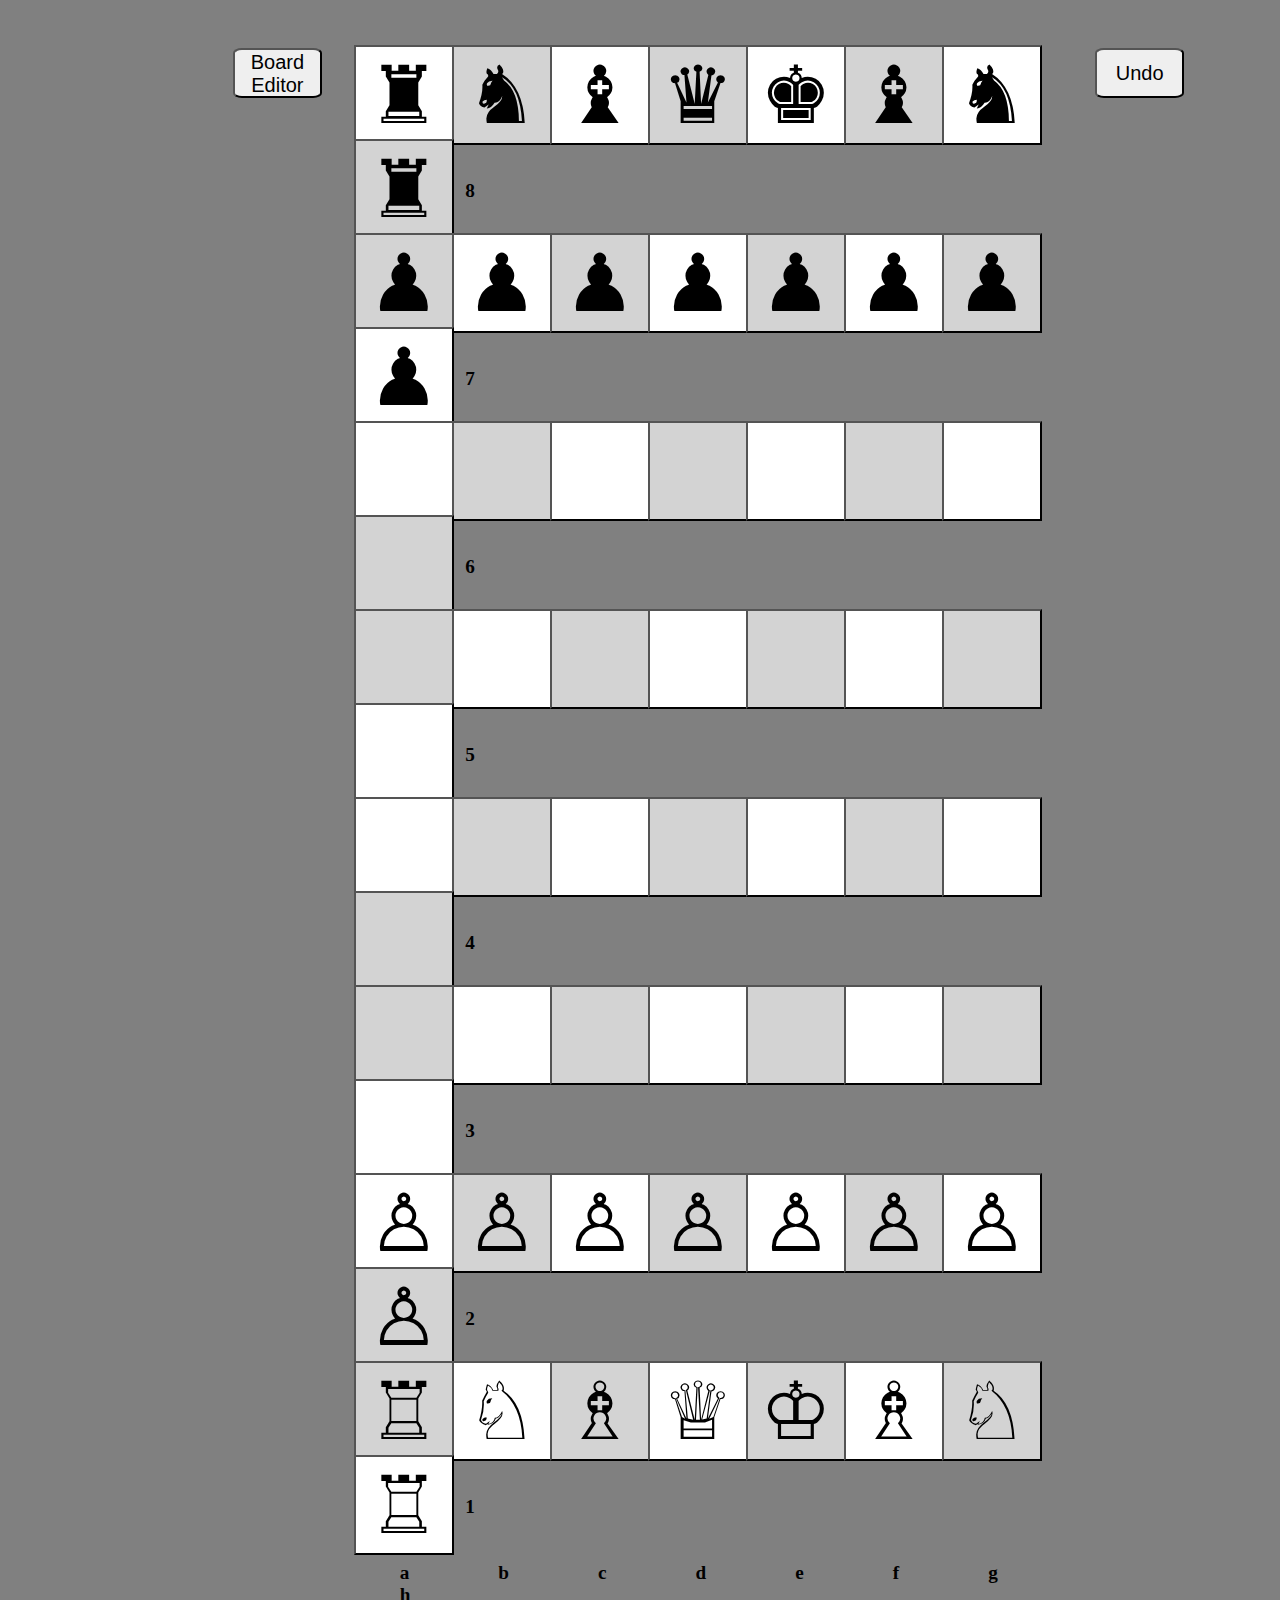
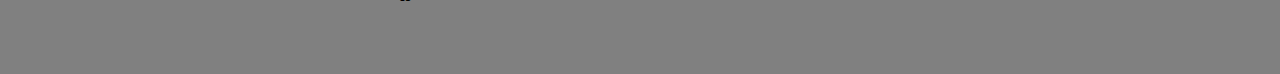
==== index.html @ e8543c14 "Rename chess.html to index.html" ====
<!DOCTYPE html>
<html>
    <head>
        <title>Chess</title>
        <link rel='stylesheet' href='style.css'/>
        <script src='chess.js' async></script>
    </head>
    <body>
        <main>
            <button id = 'board-editor' class = 'non-board-button'>Board Editor</button>
            <section id = 'edit-buttons' class = 'show'>
                <div>
                    <button id = 'wk' class = 'board-button editor'>&#9812</button>
                    <button id = 'bk' class = 'board-button editor'>&#9818</button>
                </div>
                <div>
                    <button id = 'wq' class = 'board-button editor'>&#9813</button>
                    <button id = 'bq' class = 'board-button editor'>&#9819</button>
                </div>
                <div>
                    <button id = 'wr' class = 'board-button editor'>&#9814</button>
                    <button id = 'br' class = 'board-button editor'>&#9820</button>
                </div>
                <div>
                    <button id = 'wb' class = 'board-button editor'>&#9815</button>
                    <button id = 'bb' class = 'board-button editor'>&#9821</button>
                </div>
                <div>
                    <button id = 'wn' class = 'board-button editor'>&#9816</button>
                    <button id = 'bn' class = 'board-button editor'>&#9822</button>
                </div>
                <div>
                    <button id = 'wp' class = 'board-button editor'>&#9817</button>
                    <button id = 'bp' class = 'board-button editor'>&#9823</button>
                </div>
                <div><button id = 'remove' class = 'non-board-button'>Remove</button></div>
            </section>
            <section id = 'promotionSection' class = 'show'>
                <div><button name = 'q' class = 'promotion board-button'></button></div>
                <div><button name = 'n' class = 'promotion board-button'></button></div>
                <div><button name = 'r' class = 'promotion board-button'></button></div>
                <div><button name = 'b' class = 'promotion board-button'></button></div>
            </section>
            <section>
                <div>
                    <button id='a8' class='white board-button'>&#9820</button>
                    <button id='b8' class='black board-button'>&#9822</button>
                    <button id='c8' class='white board-button'>&#9821</button>
                    <button id='d8' class='black board-button'>&#9819</button>
                    <button id='e8' class='white board-button'>&#9818</button>
                    <button id='f8' class='black board-button'>&#9821</button>
                    <button id='g8' class='white board-button'>&#9822</button>
                    <button id='h8' class='black board-button'>&#9820</button>
                    <span class='coordinates num'>8</span>
                </div>
                <div>
                    <button id='a7' class='black board-button'>&#9823</button>
                    <button id='b7' class='white board-button'>&#9823</button>
                    <button id='c7' class='black board-button'>&#9823</button>
                    <button id='d7' class='white board-button'>&#9823</button>
                    <button id='e7' class='black board-button'>&#9823</button>
                    <button id='f7' class='white board-button'>&#9823</button>
                    <button id='g7' class='black board-button'>&#9823</button>
                    <button id='h7' class='white board-button'>&#9823</button>
                    <span class='coordinates num'>7</span>
                </div>
                <div>
                    <button id='a6' class='white board-button'></button>
                    <button id='b6' class='black board-button'></button>
                    <button id='c6' class='white board-button'></button>
                    <button id='d6' class='black board-button'></button>
                    <button id='e6' class='white board-button'></button>
                    <button id='f6' class='black board-button'></button>
                    <button id='g6' class='white board-button'></button>
                    <button id='h6' class='black board-button'></button>
                    <span class='coordinates num'>6</span>
                </div>
                <div>
                    <button id='a5' class='black board-button'></button>
                    <button id='b5' class='white board-button'></button>
                    <button id='c5' class='black board-button'></button>
                    <button id='d5' class='white board-button'></button>
                    <button id='e5' class='black board-button'></button>
                    <button id='f5' class='white board-button'></button>
                    <button id='g5' class='black board-button'></button>
                    <button id='h5' class='white board-button'></button>
                    <span class='coordinates num'>5</span>
                </div>
                <div>
                    <button id='a4' class='white board-button'></button>
                    <button id='b4' class='black board-button'></button>
                    <button id='c4' class='white board-button'></button>
                    <button id='d4' class='black board-button'></button>
                    <button id='e4' class='white board-button'></button>
                    <button id='f4' class='black board-button'></button>
                    <button id='g4' class='white board-button'></button>
                    <button id='h4' class='black board-button'></button>
                    <spa class='coordinates num'n>4</span>
                </div>
                <div>
                    <button id='a3' class='black board-button'></button>
                    <button id='b3' class='white board-button'></button>
                    <button id='c3' class='black board-button'></button>
                    <button id='d3' class='white board-button'></button>
                    <button id='e3' class='black board-button'></button>
                    <button id='f3' class='white board-button'></button>
                    <button id='g3' class='black board-button'></button>
                    <button id='h3' class='white board-button'></button>
                    <span class='coordinates num'>3</span>
                </div>
                <div>
                    <button id='a2' class='white board-button'>&#9817</button>
                    <button id='b2' class='black board-button'>&#9817</button>
                    <button id='c2' class='white board-button'>&#9817</button>
                    <button id='d2' class='black board-button'>&#9817</button>
                    <button id='e2' class='white board-button'>&#9817</button>
                    <button id='f2' class='black board-button'>&#9817</button>
                    <button id='g2' class='white board-button'>&#9817</button>
                    <button id='h2' class='black board-button'>&#9817</button>
                    <span class='coordinates num'>2</span>
                </div>
                <div>
                    <button id='a1' class='black board-button'>&#9814</button>
                    <button id='b1' class='white board-button'>&#9816</button>
                    <button id='c1' class='black board-button'>&#9815</button>
                    <button id='d1' class='white board-button'>&#9813</button>
                    <button id='e1' class='black board-button'>&#9812</button>
                    <button id='f1' class='white board-button'>&#9815</button>
                    <button id='g1' class='black board-button'>&#9816</button>
                    <button id='h1' class='white board-button'>&#9814</button>
                    <span class='coordinates num'>1</span>
                </div>
                <div>
                   <span class='coordinates letters'>a</span>
                   <span class='coordinates letters'>b</span>
                   <span class='coordinates letters'>c</span>
                   <span class='coordinates letters'>d</span>
                   <span class='coordinates letters'>e</span>
                   <span class='coordinates letters'>f</span>
                   <span class='coordinates letters'>g</span>
                   <span class='coordinates letters'>h</span>
                </div>
                <div id = 'text' class = 'show'>Three Fold Repetition! White and Black draw!<div>
            </section>
            <button id = 'undo' class = 'non-board-button'>Undo</button>
            <div id = 'info' class = 'show'>
                <select id = "turn">
                    <option value = "b">White to play</option>
                    <option value = "w">Black to play</option>
                </select>
                <div>
                    <div>Castle Status:</div>
                    <div>
                        <label>White O-O-O</label>
                        <input type = "checkbox" id = 'W O-O-O'>
                    </div>
                    <div>
                        <label>White O-O</label>
                        <input type = "checkbox" id = 'W O-O'>
                    </div>
                    <div>
                        <label>Black O-O-O</label>
                        <input type = "checkbox" id = 'B O-O-O'>
                    </div>
                    <div>
                        <label>Black O-O</label>
                        <input type = "checkbox" id = 'B O-O'>
                    </div>
                </div>
            </div>
        </main>
    </body>
</html>
---- style.css ----
body {
    background-color: grey;
}

main {
    position: relative;
    display: flex;
    justify-content: center;
    overflow: hidden;
    bottom: 10px;
    height: 2000%;
}

section {
    margin-top: 50px;
}

.board-button {
    display: inline-block;
    font-size: 5em;
    width: 100px;
    height: 100px;
    margin: -3px;
    text-align: center;
    vertical-align: top;
}

button:hover {
    background-color: lightcyan;
}

select:hover {
    background-color: lightcyan;
}

.coordinates {
    position: relative;
    font-size: larger;
    font-weight: bold;
}

.letters {
    margin-left: 42.5px;
    margin-right: 42.5px;
    top: 10px;
}

.num {
    top: 37.5px;
    left: 10px;
}

.white {
    background-color: white;
}

.black {
    background-color: lightgrey;
}

.green{
    background-color: lightgreen;
}

.green-border{
    outline: 6px solid lightgreen;
    outline-offset: -8px;
}

.yellow {
    background-color: lightyellow;
}

.promotion {
    position: relative;
    right: 20px;
    top: 185px;
}

.show {
    visibility: hidden;
}

#text {
    position: relative;
    text-align: center;
    top: 10px;
    font-size: 30px;
    line-height: 2;
}

.non-board-button {
    width: 100px;
    height: 50px;
    position: relative;
    top: 50px;
    left: 50px;
    font-size: 20px;
    border-radius: 10%;
}

#board-editor {
    left: 225px;
}

.highlight {
    outline: 6px solid black;
    outline-offset: -8px;
}

.editor {
    position: relative;
    top: 92.5px;
}

#remove {
    top: 125px;
    background-color: lightcoral
}

#turn {
    font-size: 20px;
}

#info {
    position: relative;
    font-size: 22.5px;
    top: 300px;
    right: 50px;
}
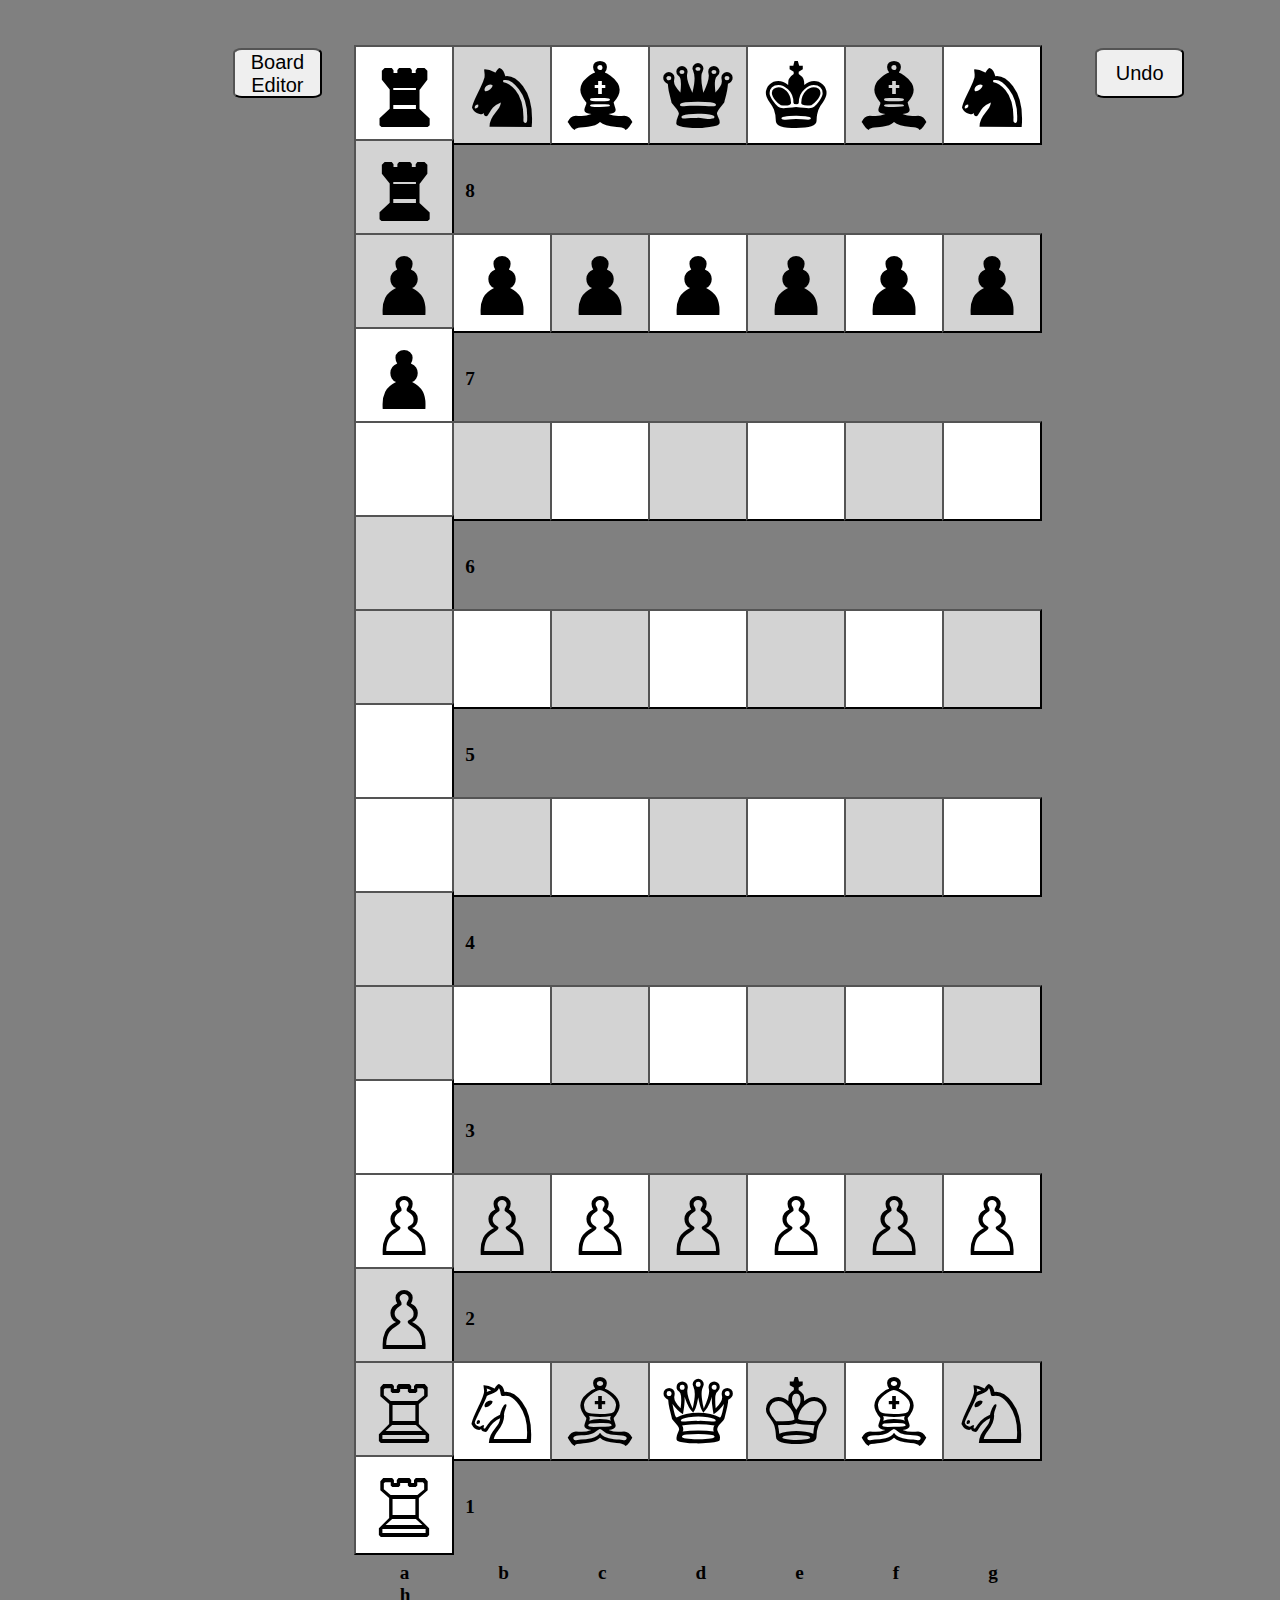
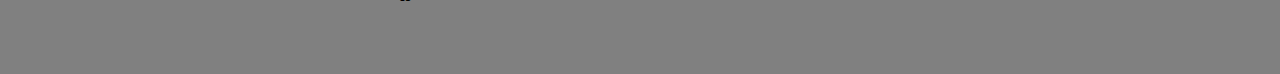
==== commit 9b870128: "font" ====
--- a/index.html
+++ b/index.html
@@ -10,28 +10,28 @@
             <button id = 'board-editor' class = 'non-board-button'>Board Editor</button>
             <section id = 'edit-buttons' class = 'show'>
                 <div>
-                    <button id = 'wk' class = 'board-button editor'>&#9812</button>
-                    <button id = 'bk' class = 'board-button editor'>&#9818</button>
+                    <button id = 'wk' class = 'board-button editor'>k</button>
+                    <button id = 'bk' class = 'board-button editor'>l</button>
                 </div>
                 <div>
-                    <button id = 'wq' class = 'board-button editor'>&#9813</button>
-                    <button id = 'bq' class = 'board-button editor'>&#9819</button>
+                    <button id = 'wq' class = 'board-button editor'>q</button>
+                    <button id = 'bq' class = 'board-button editor'>w</button>
                 </div>
                 <div>
-                    <button id = 'wr' class = 'board-button editor'>&#9814</button>
-                    <button id = 'br' class = 'board-button editor'>&#9820</button>
+                    <button id = 'wr' class = 'board-button editor'>r</button>
+                    <button id = 'br' class = 'board-button editor'>t</button>
                 </div>
                 <div>
-                    <button id = 'wb' class = 'board-button editor'>&#9815</button>
-                    <button id = 'bb' class = 'board-button editor'>&#9821</button>
+                    <button id = 'wb' class = 'board-button editor'>b</button>
+                    <button id = 'bb' class = 'board-button editor'>v</button>
                 </div>
                 <div>
-                    <button id = 'wn' class = 'board-button editor'>&#9816</button>
-                    <button id = 'bn' class = 'board-button editor'>&#9822</button>
+                    <button id = 'wn' class = 'board-button editor'>n</button>
+                    <button id = 'bn' class = 'board-button editor'>m</button>
                 </div>
                 <div>
-                    <button id = 'wp' class = 'board-button editor'>&#9817</button>
-                    <button id = 'bp' class = 'board-button editor'>&#9823</button>
+                    <button id = 'wp' class = 'board-button editor'>p</button>
+                    <button id = 'bp' class = 'board-button editor'>o</button>
                 </div>
                 <div><button id = 'remove' class = 'non-board-button'>Remove</button></div>
             </section>
@@ -43,25 +43,25 @@
             </section>
             <section>
                 <div>
-                    <button id='a8' class='white board-button'>&#9820</button>
-                    <button id='b8' class='black board-button'>&#9822</button>
-                    <button id='c8' class='white board-button'>&#9821</button>
-                    <button id='d8' class='black board-button'>&#9819</button>
-                    <button id='e8' class='white board-button'>&#9818</button>
-                    <button id='f8' class='black board-button'>&#9821</button>
-                    <button id='g8' class='white board-button'>&#9822</button>
-                    <button id='h8' class='black board-button'>&#9820</button>
+                    <button id='a8' class='white board-button'>t</button>
+                    <button id='b8' class='black board-button'>m</button>
+                    <button id='c8' class='white board-button'>v</button>
+                    <button id='d8' class='black board-button'>w</button>
+                    <button id='e8' class='white board-button'>l</button>
+                    <button id='f8' class='black board-button'>v</button>
+                    <button id='g8' class='white board-button'>m</button>
+                    <button id='h8' class='black board-button'>t</button>
                     <span class='coordinates num'>8</span>
                 </div>
                 <div>
-                    <button id='a7' class='black board-button'>&#9823</button>
-                    <button id='b7' class='white board-button'>&#9823</button>
-                    <button id='c7' class='black board-button'>&#9823</button>
-                    <button id='d7' class='white board-button'>&#9823</button>
-                    <button id='e7' class='black board-button'>&#9823</button>
-                    <button id='f7' class='white board-button'>&#9823</button>
-                    <button id='g7' class='black board-button'>&#9823</button>
-                    <button id='h7' class='white board-button'>&#9823</button>
+                    <button id='a7' class='black board-button'>o</button>
+                    <button id='b7' class='white board-button'>o</button>
+                    <button id='c7' class='black board-button'>o</button>
+                    <button id='d7' class='white board-button'>o</button>
+                    <button id='e7' class='black board-button'>o</button>
+                    <button id='f7' class='white board-button'>o</button>
+                    <button id='g7' class='black board-button'>o</button>
+                    <button id='h7' class='white board-button'>o</button>
                     <span class='coordinates num'>7</span>
                 </div>
                 <div>
@@ -109,25 +109,25 @@
                     <span class='coordinates num'>3</span>
                 </div>
                 <div>
-                    <button id='a2' class='white board-button'>&#9817</button>
-                    <button id='b2' class='black board-button'>&#9817</button>
-                    <button id='c2' class='white board-button'>&#9817</button>
-                    <button id='d2' class='black board-button'>&#9817</button>
-                    <button id='e2' class='white board-button'>&#9817</button>
-                    <button id='f2' class='black board-button'>&#9817</button>
-                    <button id='g2' class='white board-button'>&#9817</button>
-                    <button id='h2' class='black board-button'>&#9817</button>
+                    <button id='a2' class='white board-button'>p</button>
+                    <button id='b2' class='black board-button'>p</button>
+                    <button id='c2' class='white board-button'>p</button>
+                    <button id='d2' class='black board-button'>p</button>
+                    <button id='e2' class='white board-button'>p</button>
+                    <button id='f2' class='black board-button'>p</button>
+                    <button id='g2' class='white board-button'>p</button>
+                    <button id='h2' class='black board-button'>p</button>
                     <span class='coordinates num'>2</span>
                 </div>
                 <div>
-                    <button id='a1' class='black board-button'>&#9814</button>
-                    <button id='b1' class='white board-button'>&#9816</button>
-                    <button id='c1' class='black board-button'>&#9815</button>
-                    <button id='d1' class='white board-button'>&#9813</button>
-                    <button id='e1' class='black board-button'>&#9812</button>
-                    <button id='f1' class='white board-button'>&#9815</button>
-                    <button id='g1' class='black board-button'>&#9816</button>
-                    <button id='h1' class='white board-button'>&#9814</button>
+                    <button id='a1' class='black board-button'>r</button>
+                    <button id='b1' class='white board-button'>n</button>
+                    <button id='c1' class='black board-button'>b</button>
+                    <button id='d1' class='white board-button'>q</button>
+                    <button id='e1' class='black board-button'>k</button>
+                    <button id='f1' class='white board-button'>b</button>
+                    <button id='g1' class='black board-button'>n</button>
+                    <button id='h1' class='white board-button'>r</button>
                     <span class='coordinates num'>1</span>
                 </div>
                 <div>
--- a/style.css
+++ b/style.css
@@ -1,3 +1,8 @@
+@font-face {
+    font-family: myFont;
+    src: url(CASEFONT.TTF);
+}
+
 body {
     background-color: grey;
 }
@@ -9,6 +14,10 @@
     overflow: hidden;
     bottom: 10px;
     height: 2000%;
+}
+
+button {
+    color: black;
 }
 
 section {
@@ -23,6 +32,7 @@
     margin: -3px;
     text-align: center;
     vertical-align: top;
+    font-family: myFont;
 }
 
 button:hover {
@@ -127,4 +137,8 @@
     font-size: 22.5px;
     top: 300px;
     right: 50px;
-}+}
+
+.red {
+    background-color: lightcoral;
+}
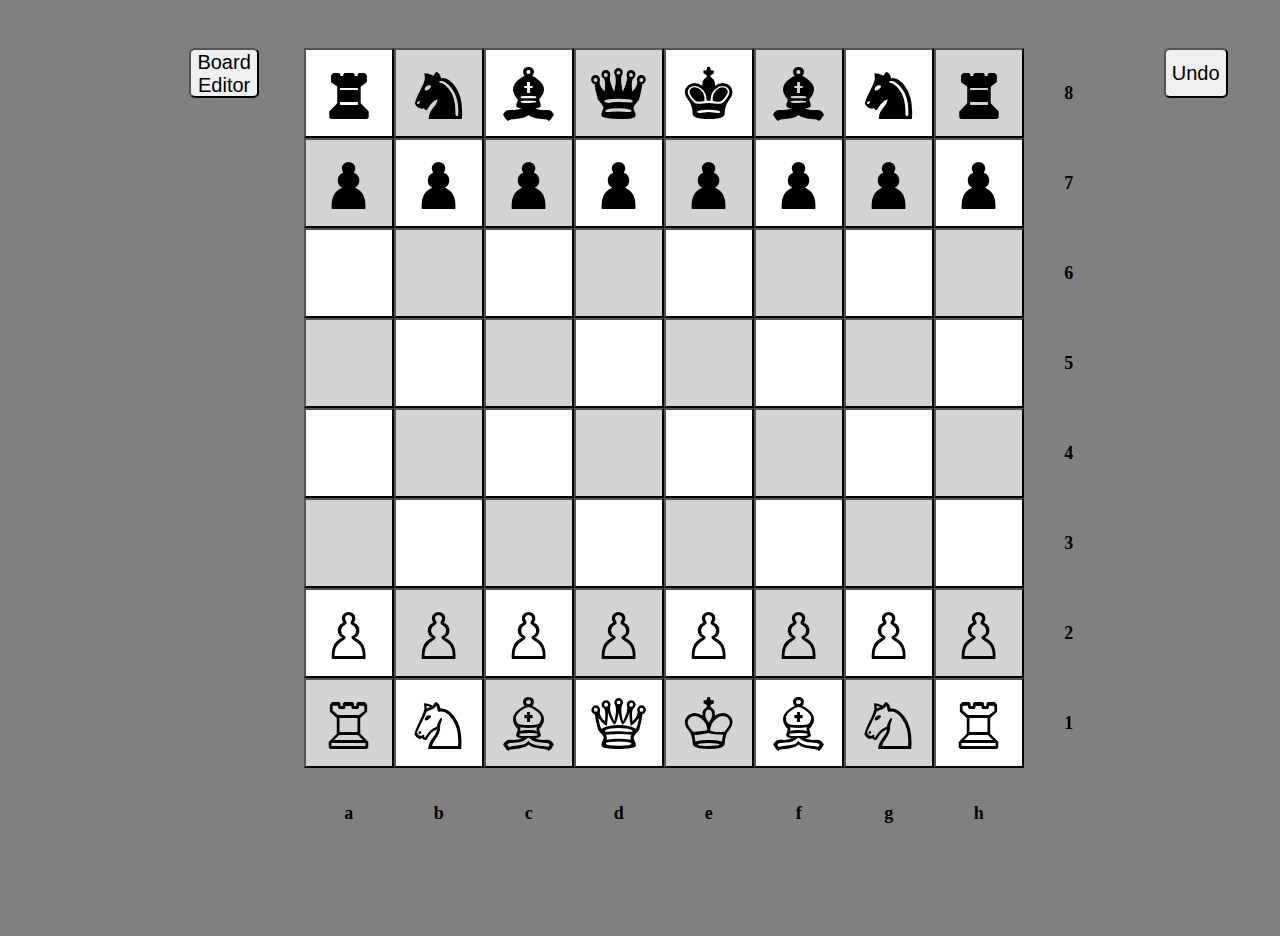
==== commit c6b5f153: "testing for phone" ====
--- a/index.html
+++ b/index.html
@@ -9,27 +9,27 @@
         <main>
             <button id = 'board-editor' class = 'non-board-button'>Board Editor</button>
             <section id = 'edit-buttons' class = 'show'>
-                <div>
+                <div class = 'container edit'>
                     <button id = 'wk' class = 'board-button editor'>k</button>
                     <button id = 'bk' class = 'board-button editor'>l</button>
                 </div>
-                <div>
+                <div class = 'container edit'>
                     <button id = 'wq' class = 'board-button editor'>q</button>
                     <button id = 'bq' class = 'board-button editor'>w</button>
                 </div>
-                <div>
+                <div class = 'container edit'>
                     <button id = 'wr' class = 'board-button editor'>r</button>
                     <button id = 'br' class = 'board-button editor'>t</button>
                 </div>
-                <div>
+                <div class = 'container edit'>
                     <button id = 'wb' class = 'board-button editor'>b</button>
                     <button id = 'bb' class = 'board-button editor'>v</button>
                 </div>
-                <div>
+                <div class = 'container edit'>
                     <button id = 'wn' class = 'board-button editor'>n</button>
                     <button id = 'bn' class = 'board-button editor'>m</button>
                 </div>
-                <div>
+                <div class = 'container edit'>
                     <button id = 'wp' class = 'board-button editor'>p</button>
                     <button id = 'bp' class = 'board-button editor'>o</button>
                 </div>
@@ -42,7 +42,7 @@
                 <div><button name = 'b' class = 'promotion board-button'></button></div>
             </section>
             <section>
-                <div>
+                <div class = 'container board'>
                     <button id='a8' class='white board-button'>t</button>
                     <button id='b8' class='black board-button'>m</button>
                     <button id='c8' class='white board-button'>v</button>
@@ -51,9 +51,9 @@
                     <button id='f8' class='black board-button'>v</button>
                     <button id='g8' class='white board-button'>m</button>
                     <button id='h8' class='black board-button'>t</button>
-                    <span class='coordinates num'>8</span>
+                    <span class='coordinates'>8</span>
                 </div>
-                <div>
+                <div class = 'container board'>
                     <button id='a7' class='black board-button'>o</button>
                     <button id='b7' class='white board-button'>o</button>
                     <button id='c7' class='black board-button'>o</button>
@@ -62,9 +62,9 @@
                     <button id='f7' class='white board-button'>o</button>
                     <button id='g7' class='black board-button'>o</button>
                     <button id='h7' class='white board-button'>o</button>
-                    <span class='coordinates num'>7</span>
+                    <span class='coordinates'>7</span>
                 </div>
-                <div>
+                <div class = 'container board'>
                     <button id='a6' class='white board-button'></button>
                     <button id='b6' class='black board-button'></button>
                     <button id='c6' class='white board-button'></button>
@@ -73,9 +73,9 @@
                     <button id='f6' class='black board-button'></button>
                     <button id='g6' class='white board-button'></button>
                     <button id='h6' class='black board-button'></button>
-                    <span class='coordinates num'>6</span>
+                    <span class='coordinates'>6</span>
                 </div>
-                <div>
+                <div class = 'container board'>
                     <button id='a5' class='black board-button'></button>
                     <button id='b5' class='white board-button'></button>
                     <button id='c5' class='black board-button'></button>
@@ -84,9 +84,9 @@
                     <button id='f5' class='white board-button'></button>
                     <button id='g5' class='black board-button'></button>
                     <button id='h5' class='white board-button'></button>
-                    <span class='coordinates num'>5</span>
+                    <span class='coordinates'>5</span>
                 </div>
-                <div>
+                <div class = 'container board'>
                     <button id='a4' class='white board-button'></button>
                     <button id='b4' class='black board-button'></button>
                     <button id='c4' class='white board-button'></button>
@@ -95,9 +95,9 @@
                     <button id='f4' class='black board-button'></button>
                     <button id='g4' class='white board-button'></button>
                     <button id='h4' class='black board-button'></button>
-                    <spa class='coordinates num'n>4</span>
+                    <span class='coordinates'>4</span>
                 </div>
-                <div>
+                <div class = 'container board'>
                     <button id='a3' class='black board-button'></button>
                     <button id='b3' class='white board-button'></button>
                     <button id='c3' class='black board-button'></button>
@@ -106,9 +106,9 @@
                     <button id='f3' class='white board-button'></button>
                     <button id='g3' class='black board-button'></button>
                     <button id='h3' class='white board-button'></button>
-                    <span class='coordinates num'>3</span>
+                    <span class='coordinates'>3</span>
                 </div>
-                <div>
+                <div class = 'container board'>
                     <button id='a2' class='white board-button'>p</button>
                     <button id='b2' class='black board-button'>p</button>
                     <button id='c2' class='white board-button'>p</button>
@@ -117,9 +117,9 @@
                     <button id='f2' class='black board-button'>p</button>
                     <button id='g2' class='white board-button'>p</button>
                     <button id='h2' class='black board-button'>p</button>
-                    <span class='coordinates num'>2</span>
+                    <span class='coordinates'>2</span>
                 </div>
-                <div>
+                <div class = 'container board'>
                     <button id='a1' class='black board-button'>r</button>
                     <button id='b1' class='white board-button'>n</button>
                     <button id='c1' class='black board-button'>b</button>
@@ -128,19 +128,20 @@
                     <button id='f1' class='white board-button'>b</button>
                     <button id='g1' class='black board-button'>n</button>
                     <button id='h1' class='white board-button'>r</button>
-                    <span class='coordinates num'>1</span>
+                    <span class='coordinates'>1</span>
                 </div>
-                <div>
-                   <span class='coordinates letters'>a</span>
-                   <span class='coordinates letters'>b</span>
-                   <span class='coordinates letters'>c</span>
-                   <span class='coordinates letters'>d</span>
-                   <span class='coordinates letters'>e</span>
-                   <span class='coordinates letters'>f</span>
-                   <span class='coordinates letters'>g</span>
-                   <span class='coordinates letters'>h</span>
+                <div class = 'container letters'>
+                   <span class='coordinates'>a</span>
+                   <span class='coordinates'>b</span>
+                   <span class='coordinates'>c</span>
+                   <span class='coordinates'>d</span>
+                   <span class='coordinates'>e</span>
+                   <span class='coordinates'>f</span>
+                   <span class='coordinates'>g</span>
+                   <span class='coordinates'>h</span>
                 </div>
                 <div id = 'text' class = 'show'>Three Fold Repetition! White and Black draw!<div>
+                </div>
             </section>
             <button id = 'undo' class = 'non-board-button'>Undo</button>
             <div id = 'info' class = 'show'>
--- a/style.css
+++ b/style.css
@@ -22,16 +22,40 @@
 
 section {
     margin-top: 50px;
+    justify-content: center;
+}
+
+.container {
+    display: table;
+    justify-content: center;
+    white-space: nowrap;
+  }
+
+.board {
+    width: 90vmin;
+}
+
+.letters {
+    width: 80vmin;
+}
+
+.edit {
+    width: 20vmin;
+}
+
+.container-letters {
+    display: table;
+    justify-content: center;
+    white-space: nowrap;
 }
 
 .board-button {
-    display: inline-block;
-    font-size: 5em;
-    width: 100px;
-    height: 100px;
-    margin: -3px;
+    display: table-cell;
+    font-size: 7vmin;
+    width: 10vmin;
+    height: 10vmin;
     text-align: center;
-    vertical-align: top;
+    vertical-align: middle;
     font-family: myFont;
 }
 
@@ -44,20 +68,14 @@
 }
 
 .coordinates {
-    position: relative;
-    font-size: larger;
+    display: table-cell;
+    font-size: 2vmin;
+    width: 10vmin;
+    height: 10vmin;
+    margin: -3px;
+    text-align: center;
+    vertical-align: middle;
     font-weight: bold;
-}
-
-.letters {
-    margin-left: 42.5px;
-    margin-right: 42.5px;
-    top: 10px;
-}
-
-.num {
-    top: 37.5px;
-    left: 10px;
 }
 
 .white {
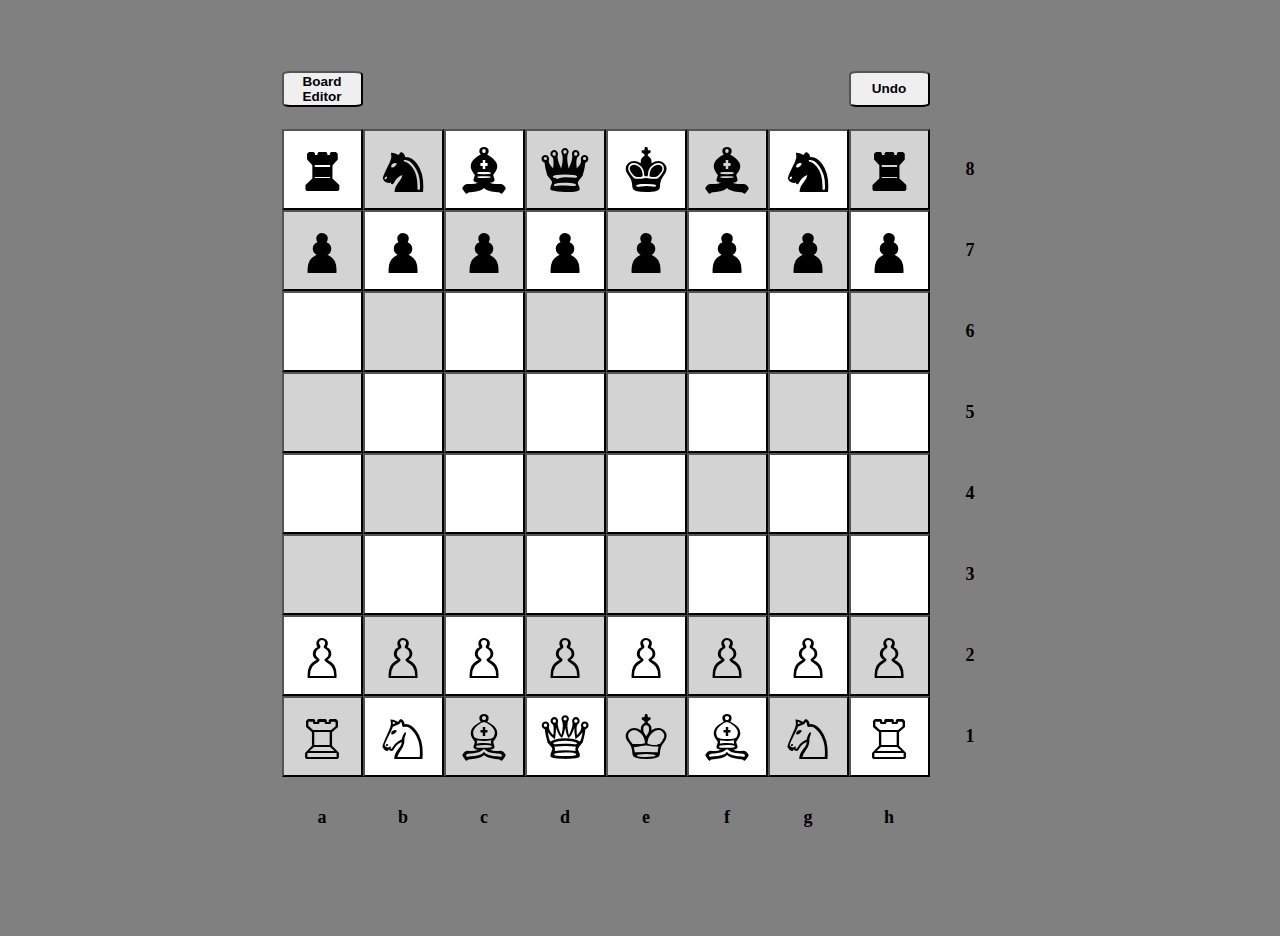
==== commit 4826b2c0: "testing for phone" ====
--- a/index.html
+++ b/index.html
@@ -7,143 +7,146 @@
     </head>
     <body>
         <main>
-            <button id = 'board-editor' class = 'non-board-button'>Board Editor</button>
             <section id = 'edit-buttons' class = 'show'>
                 <div class = 'container edit'>
-                    <button id = 'wk' class = 'board-button editor'>k</button>
-                    <button id = 'bk' class = 'board-button editor'>l</button>
+                    <button id = 'wk' class = 'board-button cell editor'>k</button>
+                    <button id = 'bk' class = 'board-button cell editor'>l</button>
                 </div>
                 <div class = 'container edit'>
-                    <button id = 'wq' class = 'board-button editor'>q</button>
-                    <button id = 'bq' class = 'board-button editor'>w</button>
+                    <button id = 'wq' class = 'board-button cell editor'>q</button>
+                    <button id = 'bq' class = 'board-button cell editor'>w</button>
                 </div>
                 <div class = 'container edit'>
-                    <button id = 'wr' class = 'board-button editor'>r</button>
-                    <button id = 'br' class = 'board-button editor'>t</button>
+                    <button id = 'wr' class = 'board-button cell editor'>r</button>
+                    <button id = 'br' class = 'board-button cell editor'>t</button>
                 </div>
                 <div class = 'container edit'>
-                    <button id = 'wb' class = 'board-button editor'>b</button>
-                    <button id = 'bb' class = 'board-button editor'>v</button>
+                    <button id = 'wb' class = 'board-button cell editor'>b</button>
+                    <button id = 'bb' class = 'board-button cell editor'>v</button>
                 </div>
                 <div class = 'container edit'>
-                    <button id = 'wn' class = 'board-button editor'>n</button>
-                    <button id = 'bn' class = 'board-button editor'>m</button>
+                    <button id = 'wn' class = 'board-button cell editor'>n</button>
+                    <button id = 'bn' class = 'board-button cell editor'>m</button>
                 </div>
                 <div class = 'container edit'>
-                    <button id = 'wp' class = 'board-button editor'>p</button>
-                    <button id = 'bp' class = 'board-button editor'>o</button>
+                    <button id = 'wp' class = 'board-button cell editor'>p</button>
+                    <button id = 'bp' class = 'board-button cell editor'>o</button>
                 </div>
-                <div><button id = 'remove' class = 'non-board-button'>Remove</button></div>
+                <div><button id = 'remove' class = 'non-board-button cell'>Remove</button></div>
             </section>
-            <section id = 'promotionSection' class = 'show'>
-                <div><button name = 'q' class = 'promotion board-button'></button></div>
-                <div><button name = 'n' class = 'promotion board-button'></button></div>
-                <div><button name = 'r' class = 'promotion board-button'></button></div>
-                <div><button name = 'b' class = 'promotion board-button'></button></div>
-            </section>
+            
             <section>
-                <div class = 'container board'>
-                    <button id='a8' class='white board-button'>t</button>
-                    <button id='b8' class='black board-button'>m</button>
-                    <button id='c8' class='white board-button'>v</button>
-                    <button id='d8' class='black board-button'>w</button>
-                    <button id='e8' class='white board-button'>l</button>
-                    <button id='f8' class='black board-button'>v</button>
-                    <button id='g8' class='white board-button'>m</button>
-                    <button id='h8' class='black board-button'>t</button>
-                    <span class='coordinates'>8</span>
+                <div class = 'container letters'>
+                    <button id = 'board-editor' class = 'non-board-button cell'>Board<br>Editor</button>
+                    <span class='cell'></span>
+                    <button name = 'q' class = 'promotion promotionSection show board-button cell'></button>
+                    <button name = 'n' class = 'promotion promotionSection show board-button cell'></button>
+                    <button name = 'r' class = 'promotion promotionSection show board-button cell'></button>
+                    <button name = 'b' class = 'promotion promotionSection show board-button cell'></button>
+                    <span class='cell'></span>
+                    <button id = 'undo' class = 'non-board-button cell'>Undo</button>
                 </div>
                 <div class = 'container board'>
-                    <button id='a7' class='black board-button'>o</button>
-                    <button id='b7' class='white board-button'>o</button>
-                    <button id='c7' class='black board-button'>o</button>
-                    <button id='d7' class='white board-button'>o</button>
-                    <button id='e7' class='black board-button'>o</button>
-                    <button id='f7' class='white board-button'>o</button>
-                    <button id='g7' class='black board-button'>o</button>
-                    <button id='h7' class='white board-button'>o</button>
-                    <span class='coordinates'>7</span>
+                    <button id='a8' class='white board-button cell'>t</button>
+                    <button id='b8' class='black board-button cell'>m</button>
+                    <button id='c8' class='white board-button cell'>v</button>
+                    <button id='d8' class='black board-button cell'>w</button>
+                    <button id='e8' class='white board-button cell'>l</button>
+                    <button id='f8' class='black board-button cell'>v</button>
+                    <button id='g8' class='white board-button cell'>m</button>
+                    <button id='h8' class='black board-button cell'>t</button>
+                    <span class='cell coordinates'>8</span>
                 </div>
                 <div class = 'container board'>
-                    <button id='a6' class='white board-button'></button>
-                    <button id='b6' class='black board-button'></button>
-                    <button id='c6' class='white board-button'></button>
-                    <button id='d6' class='black board-button'></button>
-                    <button id='e6' class='white board-button'></button>
-                    <button id='f6' class='black board-button'></button>
-                    <button id='g6' class='white board-button'></button>
-                    <button id='h6' class='black board-button'></button>
-                    <span class='coordinates'>6</span>
+                    <button id='a7' class='black board-button cell'>o</button>
+                    <button id='b7' class='white board-button cell'>o</button>
+                    <button id='c7' class='black board-button cell'>o</button>
+                    <button id='d7' class='white board-button cell'>o</button>
+                    <button id='e7' class='black board-button cell'>o</button>
+                    <button id='f7' class='white board-button cell'>o</button>
+                    <button id='g7' class='black board-button cell'>o</button>
+                    <button id='h7' class='white board-button cell'>o</button>
+                    <span class='cell coordinates'>7</span>
                 </div>
                 <div class = 'container board'>
-                    <button id='a5' class='black board-button'></button>
-                    <button id='b5' class='white board-button'></button>
-                    <button id='c5' class='black board-button'></button>
-                    <button id='d5' class='white board-button'></button>
-                    <button id='e5' class='black board-button'></button>
-                    <button id='f5' class='white board-button'></button>
-                    <button id='g5' class='black board-button'></button>
-                    <button id='h5' class='white board-button'></button>
-                    <span class='coordinates'>5</span>
+                    <button id='a6' class='white board-button cell'></button>
+                    <button id='b6' class='black board-button cell'></button>
+                    <button id='c6' class='white board-button cell'></button>
+                    <button id='d6' class='black board-button cell'></button>
+                    <button id='e6' class='white board-button cell'></button>
+                    <button id='f6' class='black board-button cell'></button>
+                    <button id='g6' class='white board-button cell'></button>
+                    <button id='h6' class='black board-button cell'></button>
+                    <span class='cell coordinates'>6</span>
                 </div>
                 <div class = 'container board'>
-                    <button id='a4' class='white board-button'></button>
-                    <button id='b4' class='black board-button'></button>
-                    <button id='c4' class='white board-button'></button>
-                    <button id='d4' class='black board-button'></button>
-                    <button id='e4' class='white board-button'></button>
-                    <button id='f4' class='black board-button'></button>
-                    <button id='g4' class='white board-button'></button>
-                    <button id='h4' class='black board-button'></button>
-                    <span class='coordinates'>4</span>
+                    <button id='a5' class='black board-button cell'></button>
+                    <button id='b5' class='white board-button cell'></button>
+                    <button id='c5' class='black board-button cell'></button>
+                    <button id='d5' class='white board-button cell'></button>
+                    <button id='e5' class='black board-button cell'></button>
+                    <button id='f5' class='white board-button cell'></button>
+                    <button id='g5' class='black board-button cell'></button>
+                    <button id='h5' class='white board-button cell'></button>
+                    <span class='cell coordinates'>5</span>
                 </div>
                 <div class = 'container board'>
-                    <button id='a3' class='black board-button'></button>
-                    <button id='b3' class='white board-button'></button>
-                    <button id='c3' class='black board-button'></button>
-                    <button id='d3' class='white board-button'></button>
-                    <button id='e3' class='black board-button'></button>
-                    <button id='f3' class='white board-button'></button>
-                    <button id='g3' class='black board-button'></button>
-                    <button id='h3' class='white board-button'></button>
-                    <span class='coordinates'>3</span>
+                    <button id='a4' class='white board-button cell'></button>
+                    <button id='b4' class='black board-button cell'></button>
+                    <button id='c4' class='white board-button cell'></button>
+                    <button id='d4' class='black board-button cell'></button>
+                    <button id='e4' class='white board-button cell'></button>
+                    <button id='f4' class='black board-button cell'></button>
+                    <button id='g4' class='white board-button cell'></button>
+                    <button id='h4' class='black board-button cell'></button>
+                    <span class='cell coordinates'>4</span>
                 </div>
                 <div class = 'container board'>
-                    <button id='a2' class='white board-button'>p</button>
-                    <button id='b2' class='black board-button'>p</button>
-                    <button id='c2' class='white board-button'>p</button>
-                    <button id='d2' class='black board-button'>p</button>
-                    <button id='e2' class='white board-button'>p</button>
-                    <button id='f2' class='black board-button'>p</button>
-                    <button id='g2' class='white board-button'>p</button>
-                    <button id='h2' class='black board-button'>p</button>
-                    <span class='coordinates'>2</span>
+                    <button id='a3' class='black board-button cell'></button>
+                    <button id='b3' class='white board-button cell'></button>
+                    <button id='c3' class='black board-button cell'></button>
+                    <button id='d3' class='white board-button cell'></button>
+                    <button id='e3' class='black board-button cell'></button>
+                    <button id='f3' class='white board-button cell'></button>
+                    <button id='g3' class='black board-button cell'></button>
+                    <button id='h3' class='white board-button cell'></button>
+                    <span class='cell coordinates'>3</span>
                 </div>
                 <div class = 'container board'>
-                    <button id='a1' class='black board-button'>r</button>
-                    <button id='b1' class='white board-button'>n</button>
-                    <button id='c1' class='black board-button'>b</button>
-                    <button id='d1' class='white board-button'>q</button>
-                    <button id='e1' class='black board-button'>k</button>
-                    <button id='f1' class='white board-button'>b</button>
-                    <button id='g1' class='black board-button'>n</button>
-                    <button id='h1' class='white board-button'>r</button>
-                    <span class='coordinates'>1</span>
+                    <button id='a2' class='white board-button cell'>p</button>
+                    <button id='b2' class='black board-button cell'>p</button>
+                    <button id='c2' class='white board-button cell'>p</button>
+                    <button id='d2' class='black board-button cell'>p</button>
+                    <button id='e2' class='white board-button cell'>p</button>
+                    <button id='f2' class='black board-button cell'>p</button>
+                    <button id='g2' class='white board-button cell'>p</button>
+                    <button id='h2' class='black board-button cell'>p</button>
+                    <span class='cell coordinates'>2</span>
+                </div>
+                <div class = 'container board'>
+                    <button id='a1' class='black board-button cell'>r</button>
+                    <button id='b1' class='white board-button cell'>n</button>
+                    <button id='c1' class='black board-button cell'>b</button>
+                    <button id='d1' class='white board-button cell'>q</button>
+                    <button id='e1' class='black board-button cell'>k</button>
+                    <button id='f1' class='white board-button cell'>b</button>
+                    <button id='g1' class='black board-button cell'>n</button>
+                    <button id='h1' class='white board-button cell'>r</button>
+                    <span class='cell coordinates'>1</span>
                 </div>
                 <div class = 'container letters'>
-                   <span class='coordinates'>a</span>
-                   <span class='coordinates'>b</span>
-                   <span class='coordinates'>c</span>
-                   <span class='coordinates'>d</span>
-                   <span class='coordinates'>e</span>
-                   <span class='coordinates'>f</span>
-                   <span class='coordinates'>g</span>
-                   <span class='coordinates'>h</span>
+                   <span class='cell coordinates'>a</span>
+                   <span class='cell coordinates'>b</span>
+                   <span class='cell coordinates'>c</span>
+                   <span class='cell coordinates'>d</span>
+                   <span class='cell coordinates'>e</span>
+                   <span class='cell coordinates'>f</span>
+                   <span class='cell coordinates'>g</span>
+                   <span class='cell coordinates'>h</span>
                 </div>
                 <div id = 'text' class = 'show'>Three Fold Repetition! White and Black draw!<div>
                 </div>
             </section>
-            <button id = 'undo' class = 'non-board-button'>Undo</button>
             <div id = 'info' class = 'show'>
                 <select id = "turn">
                     <option value = "b">White to play</option>
--- a/style.css
+++ b/style.css
@@ -29,34 +29,31 @@
     display: table;
     justify-content: center;
     white-space: nowrap;
-  }
+}
 
 .board {
-    width: 90vmin;
+    width: 81vmin;
 }
 
 .letters {
-    width: 80vmin;
+    width: 72vmin;
 }
 
 .edit {
-    width: 20vmin;
-}
-
-.container-letters {
-    display: table;
-    justify-content: center;
-    white-space: nowrap;
+    width: 18vmin;
 }
 
 .board-button {
+    font-size: 6vmin;
+    font-family: myFont;
+}
+
+.cell {
     display: table-cell;
-    font-size: 7vmin;
-    width: 10vmin;
-    height: 10vmin;
+    width: 9vmin;
+    height: 9vmin;
     text-align: center;
     vertical-align: middle;
-    font-family: myFont;
 }
 
 button:hover {
@@ -68,13 +65,7 @@
 }
 
 .coordinates {
-    display: table-cell;
     font-size: 2vmin;
-    width: 10vmin;
-    height: 10vmin;
-    margin: -3px;
-    text-align: center;
-    vertical-align: middle;
     font-weight: bold;
 }
 
@@ -91,8 +82,8 @@
 }
 
 .green-border{
-    outline: 6px solid lightgreen;
-    outline-offset: -8px;
+    outline: 4px solid lightgreen;
+    outline-offset: -6px;
 }
 
 .yellow {
@@ -100,9 +91,7 @@
 }
 
 .promotion {
-    position: relative;
-    right: 20px;
-    top: 185px;
+   
 }
 
 .show {
@@ -118,22 +107,17 @@
 }
 
 .non-board-button {
-    width: 100px;
-    height: 50px;
-    position: relative;
-    top: 50px;
-    left: 50px;
-    font-size: 20px;
+    width: 9vmin;
+    height: 4vmin;
+    font-size: 1.5vmin;
     border-radius: 10%;
+    font-weight: bold;
 }
 
-#board-editor {
-    left: 225px;
-}
 
 .highlight {
-    outline: 6px solid black;
-    outline-offset: -8px;
+    outline: 4px solid black;
+    outline-offset: -6px;
 }
 
 .editor {
@@ -154,7 +138,6 @@
     position: relative;
     font-size: 22.5px;
     top: 300px;
-    right: 50px;
 }
 
 .red {
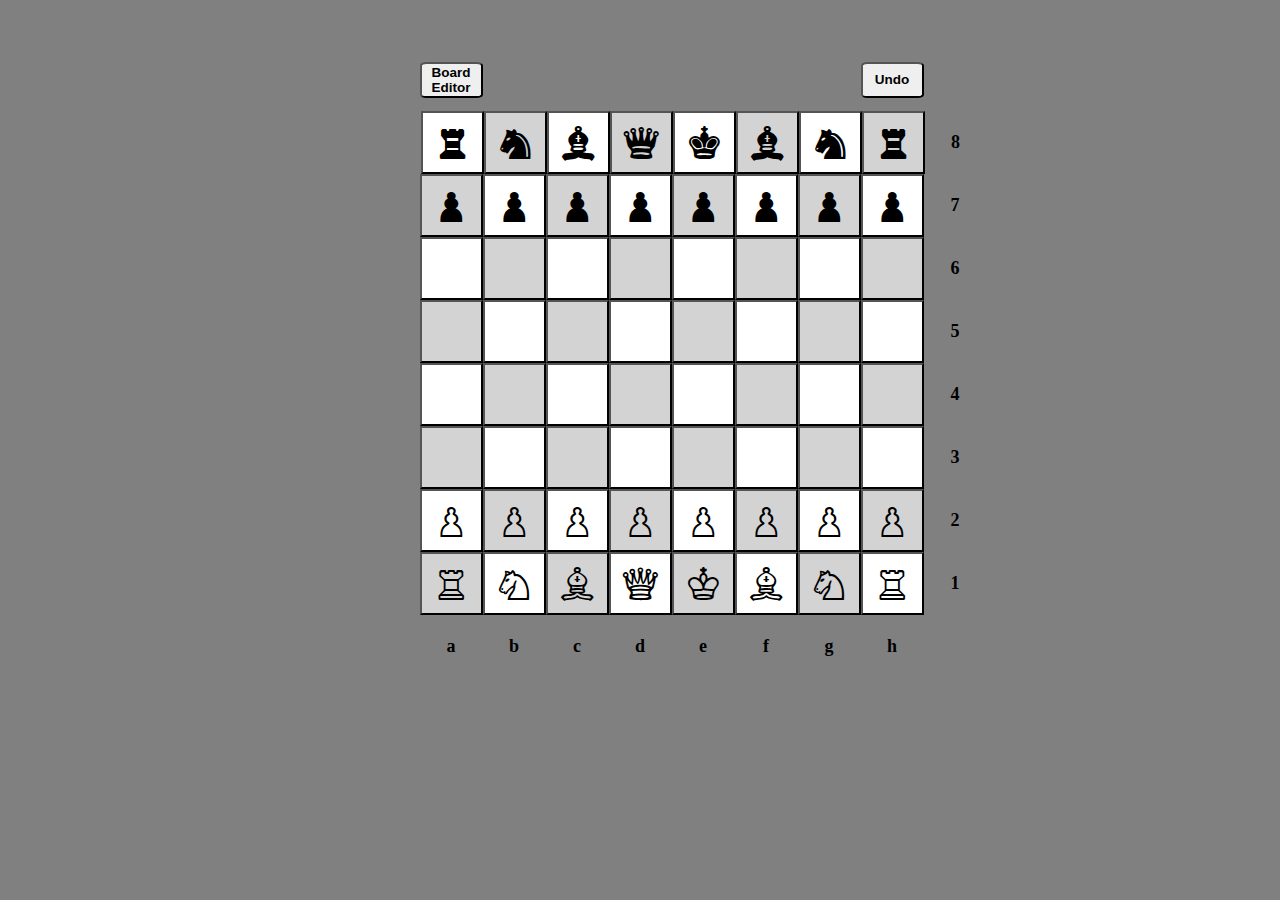
==== commit f6841cbc: "style changes" ====
--- a/index.html
+++ b/index.html
@@ -7,36 +7,38 @@
     </head>
     <body>
         <main>
-            <section id = 'edit-buttons' class = 'show'>
-                <div class = 'container edit'>
-                    <button id = 'wk' class = 'board-button cell editor'>k</button>
-                    <button id = 'bk' class = 'board-button cell editor'>l</button>
-                </div>
-                <div class = 'container edit'>
-                    <button id = 'wq' class = 'board-button cell editor'>q</button>
-                    <button id = 'bq' class = 'board-button cell editor'>w</button>
-                </div>
-                <div class = 'container edit'>
-                    <button id = 'wr' class = 'board-button cell editor'>r</button>
-                    <button id = 'br' class = 'board-button cell editor'>t</button>
-                </div>
-                <div class = 'container edit'>
-                    <button id = 'wb' class = 'board-button cell editor'>b</button>
-                    <button id = 'bb' class = 'board-button cell editor'>v</button>
-                </div>
-                <div class = 'container edit'>
-                    <button id = 'wn' class = 'board-button cell editor'>n</button>
-                    <button id = 'bn' class = 'board-button cell editor'>m</button>
-                </div>
-                <div class = 'container edit'>
-                    <button id = 'wp' class = 'board-button cell editor'>p</button>
-                    <button id = 'bp' class = 'board-button cell editor'>o</button>
-                </div>
-                <div><button id = 'remove' class = 'non-board-button cell'>Remove</button></div>
-            </section>
-            
             <section>
-                <div class = 'container letters'>
+                <div class = 'container board'>
+                    <!-- <div id = 'info' class = 'show'>
+                        <select id = 'turn'>
+                            <option value = 'b'>White to play</option>
+                            <option value = 'w'>Black to play</option>
+                        </select>
+                        <div>
+                            <div>
+                                <label>White O-O-O</label>
+                                <input type = 'checkbox' id = 'W O-O-O'>
+                            </div>
+                            <div>
+                                <label>White O-O</label>
+                                <input type = 'checkbox' id = 'W O-O'>
+                            </div>
+                            <div>
+                                <label>Black O-O-O</label>
+                                <input type = 'checkbox' id = 'B O-O-O'>
+                            </div>
+                            <div>
+                                <label>Black O-O</label>
+                                <input type = 'checkbox' id = 'B O-O'>
+                            </div>
+                        </div>
+                    </div> -->
+                    <div class = 'turn'>
+                        <select id = 'turn' class='show'>
+                            <option value = 'b'>White to play</option>
+                            <option value = 'w'>Black to play</option>
+                        </select>
+                    </div>
                     <button id = 'board-editor' class = 'non-board-button cell'>Board<br>Editor</button>
                     <span class='cell'></span>
                     <button name = 'q' class = 'promotion promotionSection show board-button cell'></button>
@@ -45,8 +47,23 @@
                     <button name = 'b' class = 'promotion promotionSection show board-button cell'></button>
                     <span class='cell'></span>
                     <button id = 'undo' class = 'non-board-button cell'>Undo</button>
+                    <span class='cell'></span>
                 </div>
                 <div class = 'container board'>
+                    <div class = 'castle show'>
+                        <div>
+                            <label>W O-O-O</label>
+                            <input type = 'checkbox' id = 'W O-O-O'>
+                            <label>W O-O</label>
+                            <input type = 'checkbox' id = 'W O-O'>
+                        </div>
+                        <div>
+                            <label>B O-O-O</label>
+                            <input type = 'checkbox' id = 'B O-O-O'>
+                            <label>B O-O</label>
+                            <input type = 'checkbox' id = 'B O-O'>
+                        </div>
+                    </div>
                     <button id='a8' class='white board-button cell'>t</button>
                     <button id='b8' class='black board-button cell'>m</button>
                     <button id='c8' class='white board-button cell'>v</button>
@@ -58,6 +75,8 @@
                     <span class='cell coordinates'>8</span>
                 </div>
                 <div class = 'container board'>
+                    <button id = 'wk' class = 'board-button cell editor show'>k</button>
+                    <button id = 'bk' class = 'board-button cell editor show'>l</button>
                     <button id='a7' class='black board-button cell'>o</button>
                     <button id='b7' class='white board-button cell'>o</button>
                     <button id='c7' class='black board-button cell'>o</button>
@@ -69,6 +88,8 @@
                     <span class='cell coordinates'>7</span>
                 </div>
                 <div class = 'container board'>
+                    <button id = 'wq' class = 'board-button cell editor show'>q</button>
+                    <button id = 'bq' class = 'board-button cell editor show'>w</button>
                     <button id='a6' class='white board-button cell'></button>
                     <button id='b6' class='black board-button cell'></button>
                     <button id='c6' class='white board-button cell'></button>
@@ -80,6 +101,8 @@
                     <span class='cell coordinates'>6</span>
                 </div>
                 <div class = 'container board'>
+                    <button id = 'wr' class = 'board-button cell editor show'>r</button>
+                    <button id = 'br' class = 'board-button cell editor show'>t</button>
                     <button id='a5' class='black board-button cell'></button>
                     <button id='b5' class='white board-button cell'></button>
                     <button id='c5' class='black board-button cell'></button>
@@ -91,6 +114,8 @@
                     <span class='cell coordinates'>5</span>
                 </div>
                 <div class = 'container board'>
+                    <button id = 'wb' class = 'board-button cell editor show'>b</button>
+                    <button id = 'bb' class = 'board-button cell editor show'>v</button>
                     <button id='a4' class='white board-button cell'></button>
                     <button id='b4' class='black board-button cell'></button>
                     <button id='c4' class='white board-button cell'></button>
@@ -102,6 +127,8 @@
                     <span class='cell coordinates'>4</span>
                 </div>
                 <div class = 'container board'>
+                    <button id = 'wn' class = 'board-button cell editor show'>n</button>
+                    <button id = 'bn' class = 'board-button cell editor show'>m</button>
                     <button id='a3' class='black board-button cell'></button>
                     <button id='b3' class='white board-button cell'></button>
                     <button id='c3' class='black board-button cell'></button>
@@ -113,6 +140,8 @@
                     <span class='cell coordinates'>3</span>
                 </div>
                 <div class = 'container board'>
+                    <button id = 'wp' class = 'board-button cell editor show'>p</button>
+                    <button id = 'bp' class = 'board-button cell editor show'>o</button>
                     <button id='a2' class='white board-button cell'>p</button>
                     <button id='b2' class='black board-button cell'>p</button>
                     <button id='c2' class='white board-button cell'>p</button>
@@ -124,6 +153,7 @@
                     <span class='cell coordinates'>2</span>
                 </div>
                 <div class = 'container board'>
+                    <div class = 'remove'><button id = 'remove' class = 'editor show'>Remove</button></div>
                     <button id='a1' class='black board-button cell'>r</button>
                     <button id='b1' class='white board-button cell'>n</button>
                     <button id='c1' class='black board-button cell'>b</button>
@@ -134,44 +164,22 @@
                     <button id='h1' class='white board-button cell'>r</button>
                     <span class='cell coordinates'>1</span>
                 </div>
-                <div class = 'container letters'>
-                   <span class='cell coordinates'>a</span>
-                   <span class='cell coordinates'>b</span>
-                   <span class='cell coordinates'>c</span>
-                   <span class='cell coordinates'>d</span>
-                   <span class='cell coordinates'>e</span>
-                   <span class='cell coordinates'>f</span>
-                   <span class='cell coordinates'>g</span>
-                   <span class='cell coordinates'>h</span>
+                <div class = 'container board'>
+                    <span class='cell'></span>
+                    <span class='cell'></span>
+                    <span class='cell coordinates'>a</span>
+                    <span class='cell coordinates'>b</span>
+                    <span class='cell coordinates'>c</span>
+                    <span class='cell coordinates'>d</span>
+                    <span class='cell coordinates'>e</span>
+                    <span class='cell coordinates'>f</span>
+                    <span class='cell coordinates'>g</span>
+                    <span class='cell coordinates'>h</span>
+                    <span class='cell'></span>
                 </div>
                 <div id = 'text' class = 'show'>Three Fold Repetition! White and Black draw!<div>
                 </div>
             </section>
-            <div id = 'info' class = 'show'>
-                <select id = "turn">
-                    <option value = "b">White to play</option>
-                    <option value = "w">Black to play</option>
-                </select>
-                <div>
-                    <div>Castle Status:</div>
-                    <div>
-                        <label>White O-O-O</label>
-                        <input type = "checkbox" id = 'W O-O-O'>
-                    </div>
-                    <div>
-                        <label>White O-O</label>
-                        <input type = "checkbox" id = 'W O-O'>
-                    </div>
-                    <div>
-                        <label>Black O-O-O</label>
-                        <input type = "checkbox" id = 'B O-O-O'>
-                    </div>
-                    <div>
-                        <label>Black O-O</label>
-                        <input type = "checkbox" id = 'B O-O'>
-                    </div>
-                </div>
-            </div>
         </main>
     </body>
 </html>
--- a/style.css
+++ b/style.css
@@ -32,26 +32,22 @@
 }
 
 .board {
-    width: 81vmin;
+    width: 77vmin;
 }
 
 .letters {
-    width: 72vmin;
-}
-
-.edit {
-    width: 18vmin;
+    width: 56vmin;
 }
 
 .board-button {
-    font-size: 6vmin;
+    font-size: 4.5vmin;
     font-family: myFont;
 }
 
 .cell {
     display: table-cell;
-    width: 9vmin;
-    height: 9vmin;
+    width: 7vmin;
+    height: 7vmin;
     text-align: center;
     vertical-align: middle;
 }
@@ -90,24 +86,18 @@
     background-color: lightyellow;
 }
 
-.promotion {
-   
-}
-
 .show {
     visibility: hidden;
 }
 
 #text {
-    position: relative;
     text-align: center;
-    top: 10px;
-    font-size: 30px;
+    font-size: 3vmin;
     line-height: 2;
 }
 
 .non-board-button {
-    width: 9vmin;
+    width: 7vmin;
     height: 4vmin;
     font-size: 1.5vmin;
     border-radius: 10%;
@@ -120,26 +110,47 @@
     outline-offset: -6px;
 }
 
-.editor {
-    position: relative;
-    top: 92.5px;
+.remove {
+    display: table-cell;
+    width: 14vmin;
+    height: 7vmin;
+    text-align: center;
+    vertical-align: middle;
 }
 
 #remove {
-    top: 125px;
-    background-color: lightcoral
+    background-color: lightcoral;
+    width: 8vmin;
+    height: 4vmin;
+    font-size: 1.5vmin;
+    border-radius: 10%;
+    font-weight: bold;
 }
 
 #turn {
-    font-size: 20px;
+    font-size: 1.5vmin;
 }
 
-#info {
-    position: relative;
-    font-size: 22.5px;
-    top: 300px;
+.turn {
+    display: table-cell;
+    width: 14vmin;
+    height: 7vmin;
+    text-align: center;
+    vertical-align: bottom;
+}
+
+.castle {
+    display: table-cell;
+    width: 14vmin;
+    height: 7vmin;
+    text-align: center;
+    vertical-align: middle;
 }
 
 .red {
     background-color: lightcoral;
 }
+
+label {
+    font-size:  1.2vmin;
+}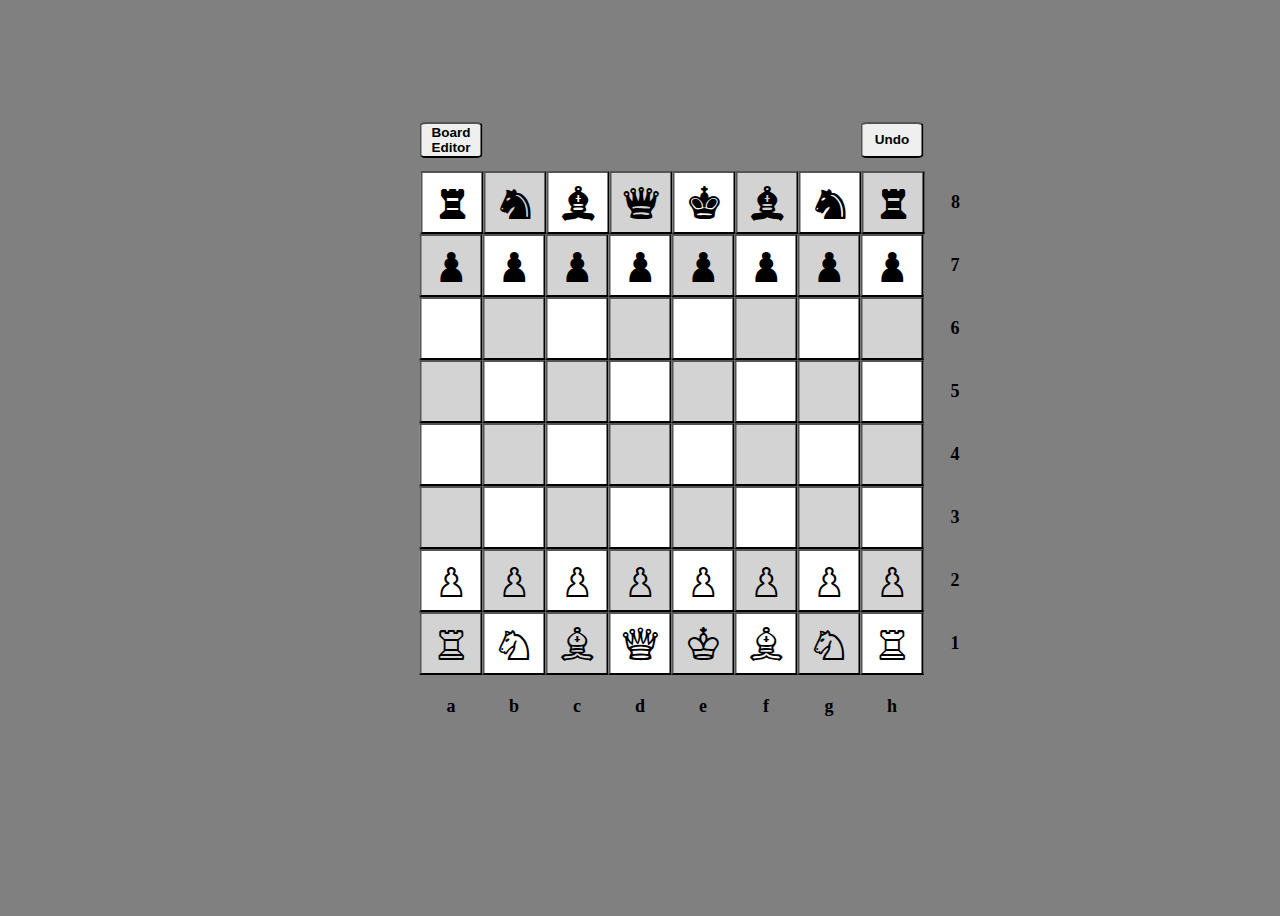
==== commit 1a67d11c: "center" ====
--- a/index.html
+++ b/index.html
@@ -8,176 +8,154 @@
     <body>
         <main>
             <section>
-                <div class = 'container board'>
-                    <!-- <div id = 'info' class = 'show'>
-                        <select id = 'turn'>
-                            <option value = 'b'>White to play</option>
-                            <option value = 'w'>Black to play</option>
-                        </select>
-                        <div>
+                <div class='content'>
+                    <div class = 'container board'>
+                        <div class = 'turn'>
+                            <select id = 'turn' class='show'>
+                                <option value = 'b'>White to play</option>
+                                <option value = 'w'>Black to play</option>
+                            </select>
+                        </div>
+                        <button id = 'board-editor' class = 'non-board-button cell'>Board<br>Editor</button>
+                        <span class='cell'></span>
+                        <button name = 'q' class = 'promotion promotionSection show board-button cell'></button>
+                        <button name = 'n' class = 'promotion promotionSection show board-button cell'></button>
+                        <button name = 'r' class = 'promotion promotionSection show board-button cell'></button>
+                        <button name = 'b' class = 'promotion promotionSection show board-button cell'></button>
+                        <span class='cell'></span>
+                        <button id = 'undo' class = 'non-board-button cell'>Undo</button>
+                        <span class='cell'></span>
+                    </div>
+                    <div class = 'container board'>
+                        <div class = 'castle show'>
                             <div>
-                                <label>White O-O-O</label>
+                                <label>W O-O-O</label>
                                 <input type = 'checkbox' id = 'W O-O-O'>
-                            </div>
-                            <div>
-                                <label>White O-O</label>
+                                <label>W O-O</label>
                                 <input type = 'checkbox' id = 'W O-O'>
                             </div>
                             <div>
-                                <label>Black O-O-O</label>
+                                <label>B O-O-O</label>
                                 <input type = 'checkbox' id = 'B O-O-O'>
-                            </div>
-                            <div>
-                                <label>Black O-O</label>
+                                <label>B O-O</label>
                                 <input type = 'checkbox' id = 'B O-O'>
                             </div>
                         </div>
-                    </div> -->
-                    <div class = 'turn'>
-                        <select id = 'turn' class='show'>
-                            <option value = 'b'>White to play</option>
-                            <option value = 'w'>Black to play</option>
-                        </select>
+                        <button id='a8' class='white board-button cell'>t</button>
+                        <button id='b8' class='black board-button cell'>m</button>
+                        <button id='c8' class='white board-button cell'>v</button>
+                        <button id='d8' class='black board-button cell'>w</button>
+                        <button id='e8' class='white board-button cell'>l</button>
+                        <button id='f8' class='black board-button cell'>v</button>
+                        <button id='g8' class='white board-button cell'>m</button>
+                        <button id='h8' class='black board-button cell'>t</button>
+                        <span class='cell coordinates'>8</span>
                     </div>
-                    <button id = 'board-editor' class = 'non-board-button cell'>Board<br>Editor</button>
-                    <span class='cell'></span>
-                    <button name = 'q' class = 'promotion promotionSection show board-button cell'></button>
-                    <button name = 'n' class = 'promotion promotionSection show board-button cell'></button>
-                    <button name = 'r' class = 'promotion promotionSection show board-button cell'></button>
-                    <button name = 'b' class = 'promotion promotionSection show board-button cell'></button>
-                    <span class='cell'></span>
-                    <button id = 'undo' class = 'non-board-button cell'>Undo</button>
-                    <span class='cell'></span>
-                </div>
-                <div class = 'container board'>
-                    <div class = 'castle show'>
-                        <div>
-                            <label>W O-O-O</label>
-                            <input type = 'checkbox' id = 'W O-O-O'>
-                            <label>W O-O</label>
-                            <input type = 'checkbox' id = 'W O-O'>
-                        </div>
-                        <div>
-                            <label>B O-O-O</label>
-                            <input type = 'checkbox' id = 'B O-O-O'>
-                            <label>B O-O</label>
-                            <input type = 'checkbox' id = 'B O-O'>
-                        </div>
+                    <div class = 'container board'>
+                        <button id = 'wk' class = 'board-button cell editor show'>k</button>
+                        <button id = 'bk' class = 'board-button cell editor show'>l</button>
+                        <button id='a7' class='black board-button cell'>o</button>
+                        <button id='b7' class='white board-button cell'>o</button>
+                        <button id='c7' class='black board-button cell'>o</button>
+                        <button id='d7' class='white board-button cell'>o</button>
+                        <button id='e7' class='black board-button cell'>o</button>
+                        <button id='f7' class='white board-button cell'>o</button>
+                        <button id='g7' class='black board-button cell'>o</button>
+                        <button id='h7' class='white board-button cell'>o</button>
+                        <span class='cell coordinates'>7</span>
                     </div>
-                    <button id='a8' class='white board-button cell'>t</button>
-                    <button id='b8' class='black board-button cell'>m</button>
-                    <button id='c8' class='white board-button cell'>v</button>
-                    <button id='d8' class='black board-button cell'>w</button>
-                    <button id='e8' class='white board-button cell'>l</button>
-                    <button id='f8' class='black board-button cell'>v</button>
-                    <button id='g8' class='white board-button cell'>m</button>
-                    <button id='h8' class='black board-button cell'>t</button>
-                    <span class='cell coordinates'>8</span>
-                </div>
-                <div class = 'container board'>
-                    <button id = 'wk' class = 'board-button cell editor show'>k</button>
-                    <button id = 'bk' class = 'board-button cell editor show'>l</button>
-                    <button id='a7' class='black board-button cell'>o</button>
-                    <button id='b7' class='white board-button cell'>o</button>
-                    <button id='c7' class='black board-button cell'>o</button>
-                    <button id='d7' class='white board-button cell'>o</button>
-                    <button id='e7' class='black board-button cell'>o</button>
-                    <button id='f7' class='white board-button cell'>o</button>
-                    <button id='g7' class='black board-button cell'>o</button>
-                    <button id='h7' class='white board-button cell'>o</button>
-                    <span class='cell coordinates'>7</span>
-                </div>
-                <div class = 'container board'>
-                    <button id = 'wq' class = 'board-button cell editor show'>q</button>
-                    <button id = 'bq' class = 'board-button cell editor show'>w</button>
-                    <button id='a6' class='white board-button cell'></button>
-                    <button id='b6' class='black board-button cell'></button>
-                    <button id='c6' class='white board-button cell'></button>
-                    <button id='d6' class='black board-button cell'></button>
-                    <button id='e6' class='white board-button cell'></button>
-                    <button id='f6' class='black board-button cell'></button>
-                    <button id='g6' class='white board-button cell'></button>
-                    <button id='h6' class='black board-button cell'></button>
-                    <span class='cell coordinates'>6</span>
-                </div>
-                <div class = 'container board'>
-                    <button id = 'wr' class = 'board-button cell editor show'>r</button>
-                    <button id = 'br' class = 'board-button cell editor show'>t</button>
-                    <button id='a5' class='black board-button cell'></button>
-                    <button id='b5' class='white board-button cell'></button>
-                    <button id='c5' class='black board-button cell'></button>
-                    <button id='d5' class='white board-button cell'></button>
-                    <button id='e5' class='black board-button cell'></button>
-                    <button id='f5' class='white board-button cell'></button>
-                    <button id='g5' class='black board-button cell'></button>
-                    <button id='h5' class='white board-button cell'></button>
-                    <span class='cell coordinates'>5</span>
-                </div>
-                <div class = 'container board'>
-                    <button id = 'wb' class = 'board-button cell editor show'>b</button>
-                    <button id = 'bb' class = 'board-button cell editor show'>v</button>
-                    <button id='a4' class='white board-button cell'></button>
-                    <button id='b4' class='black board-button cell'></button>
-                    <button id='c4' class='white board-button cell'></button>
-                    <button id='d4' class='black board-button cell'></button>
-                    <button id='e4' class='white board-button cell'></button>
-                    <button id='f4' class='black board-button cell'></button>
-                    <button id='g4' class='white board-button cell'></button>
-                    <button id='h4' class='black board-button cell'></button>
-                    <span class='cell coordinates'>4</span>
-                </div>
-                <div class = 'container board'>
-                    <button id = 'wn' class = 'board-button cell editor show'>n</button>
-                    <button id = 'bn' class = 'board-button cell editor show'>m</button>
-                    <button id='a3' class='black board-button cell'></button>
-                    <button id='b3' class='white board-button cell'></button>
-                    <button id='c3' class='black board-button cell'></button>
-                    <button id='d3' class='white board-button cell'></button>
-                    <button id='e3' class='black board-button cell'></button>
-                    <button id='f3' class='white board-button cell'></button>
-                    <button id='g3' class='black board-button cell'></button>
-                    <button id='h3' class='white board-button cell'></button>
-                    <span class='cell coordinates'>3</span>
-                </div>
-                <div class = 'container board'>
-                    <button id = 'wp' class = 'board-button cell editor show'>p</button>
-                    <button id = 'bp' class = 'board-button cell editor show'>o</button>
-                    <button id='a2' class='white board-button cell'>p</button>
-                    <button id='b2' class='black board-button cell'>p</button>
-                    <button id='c2' class='white board-button cell'>p</button>
-                    <button id='d2' class='black board-button cell'>p</button>
-                    <button id='e2' class='white board-button cell'>p</button>
-                    <button id='f2' class='black board-button cell'>p</button>
-                    <button id='g2' class='white board-button cell'>p</button>
-                    <button id='h2' class='black board-button cell'>p</button>
-                    <span class='cell coordinates'>2</span>
-                </div>
-                <div class = 'container board'>
-                    <div class = 'remove'><button id = 'remove' class = 'editor show'>Remove</button></div>
-                    <button id='a1' class='black board-button cell'>r</button>
-                    <button id='b1' class='white board-button cell'>n</button>
-                    <button id='c1' class='black board-button cell'>b</button>
-                    <button id='d1' class='white board-button cell'>q</button>
-                    <button id='e1' class='black board-button cell'>k</button>
-                    <button id='f1' class='white board-button cell'>b</button>
-                    <button id='g1' class='black board-button cell'>n</button>
-                    <button id='h1' class='white board-button cell'>r</button>
-                    <span class='cell coordinates'>1</span>
-                </div>
-                <div class = 'container board'>
-                    <span class='cell'></span>
-                    <span class='cell'></span>
-                    <span class='cell coordinates'>a</span>
-                    <span class='cell coordinates'>b</span>
-                    <span class='cell coordinates'>c</span>
-                    <span class='cell coordinates'>d</span>
-                    <span class='cell coordinates'>e</span>
-                    <span class='cell coordinates'>f</span>
-                    <span class='cell coordinates'>g</span>
-                    <span class='cell coordinates'>h</span>
-                    <span class='cell'></span>
-                </div>
-                <div id = 'text' class = 'show'>Three Fold Repetition! White and Black draw!<div>
+                    <div class = 'container board'>
+                        <button id = 'wq' class = 'board-button cell editor show'>q</button>
+                        <button id = 'bq' class = 'board-button cell editor show'>w</button>
+                        <button id='a6' class='white board-button cell'></button>
+                        <button id='b6' class='black board-button cell'></button>
+                        <button id='c6' class='white board-button cell'></button>
+                        <button id='d6' class='black board-button cell'></button>
+                        <button id='e6' class='white board-button cell'></button>
+                        <button id='f6' class='black board-button cell'></button>
+                        <button id='g6' class='white board-button cell'></button>
+                        <button id='h6' class='black board-button cell'></button>
+                        <span class='cell coordinates'>6</span>
+                    </div>
+                    <div class = 'container board'>
+                        <button id = 'wr' class = 'board-button cell editor show'>r</button>
+                        <button id = 'br' class = 'board-button cell editor show'>t</button>
+                        <button id='a5' class='black board-button cell'></button>
+                        <button id='b5' class='white board-button cell'></button>
+                        <button id='c5' class='black board-button cell'></button>
+                        <button id='d5' class='white board-button cell'></button>
+                        <button id='e5' class='black board-button cell'></button>
+                        <button id='f5' class='white board-button cell'></button>
+                        <button id='g5' class='black board-button cell'></button>
+                        <button id='h5' class='white board-button cell'></button>
+                        <span class='cell coordinates'>5</span>
+                    </div>
+                    <div class = 'container board'>
+                        <button id = 'wb' class = 'board-button cell editor show'>b</button>
+                        <button id = 'bb' class = 'board-button cell editor show'>v</button>
+                        <button id='a4' class='white board-button cell'></button>
+                        <button id='b4' class='black board-button cell'></button>
+                        <button id='c4' class='white board-button cell'></button>
+                        <button id='d4' class='black board-button cell'></button>
+                        <button id='e4' class='white board-button cell'></button>
+                        <button id='f4' class='black board-button cell'></button>
+                        <button id='g4' class='white board-button cell'></button>
+                        <button id='h4' class='black board-button cell'></button>
+                        <span class='cell coordinates'>4</span>
+                    </div>
+                    <div class = 'container board'>
+                        <button id = 'wn' class = 'board-button cell editor show'>n</button>
+                        <button id = 'bn' class = 'board-button cell editor show'>m</button>
+                        <button id='a3' class='black board-button cell'></button>
+                        <button id='b3' class='white board-button cell'></button>
+                        <button id='c3' class='black board-button cell'></button>
+                        <button id='d3' class='white board-button cell'></button>
+                        <button id='e3' class='black board-button cell'></button>
+                        <button id='f3' class='white board-button cell'></button>
+                        <button id='g3' class='black board-button cell'></button>
+                        <button id='h3' class='white board-button cell'></button>
+                        <span class='cell coordinates'>3</span>
+                    </div>
+                    <div class = 'container board'>
+                        <button id = 'wp' class = 'board-button cell editor show'>p</button>
+                        <button id = 'bp' class = 'board-button cell editor show'>o</button>
+                        <button id='a2' class='white board-button cell'>p</button>
+                        <button id='b2' class='black board-button cell'>p</button>
+                        <button id='c2' class='white board-button cell'>p</button>
+                        <button id='d2' class='black board-button cell'>p</button>
+                        <button id='e2' class='white board-button cell'>p</button>
+                        <button id='f2' class='black board-button cell'>p</button>
+                        <button id='g2' class='white board-button cell'>p</button>
+                        <button id='h2' class='black board-button cell'>p</button>
+                        <span class='cell coordinates'>2</span>
+                    </div>
+                    <div class = 'container board'>
+                        <div class = 'remove'><button id = 'remove' class = 'editor show'>Remove</button></div>
+                        <button id='a1' class='black board-button cell'>r</button>
+                        <button id='b1' class='white board-button cell'>n</button>
+                        <button id='c1' class='black board-button cell'>b</button>
+                        <button id='d1' class='white board-button cell'>q</button>
+                        <button id='e1' class='black board-button cell'>k</button>
+                        <button id='f1' class='white board-button cell'>b</button>
+                        <button id='g1' class='black board-button cell'>n</button>
+                        <button id='h1' class='white board-button cell'>r</button>
+                        <span class='cell coordinates'>1</span>
+                    </div>
+                    <div class = 'container board'>
+                        <span class='cell'></span>
+                        <span class='cell'></span>
+                        <span class='cell coordinates'>a</span>
+                        <span class='cell coordinates'>b</span>
+                        <span class='cell coordinates'>c</span>
+                        <span class='cell coordinates'>d</span>
+                        <span class='cell coordinates'>e</span>
+                        <span class='cell coordinates'>f</span>
+                        <span class='cell coordinates'>g</span>
+                        <span class='cell coordinates'>h</span>
+                        <span class='cell'></span>
+                    </div>
+                    <div id = 'text' class = 'show'>Three Fold Repetition! White and Black draw!<div>
+                    </div>
                 </div>
             </section>
         </main>
--- a/style.css
+++ b/style.css
@@ -8,12 +8,8 @@
 }
 
 main {
-    position: relative;
     display: flex;
     justify-content: center;
-    overflow: hidden;
-    bottom: 10px;
-    height: 2000%;
 }
 
 button {
@@ -21,8 +17,16 @@
 }
 
 section {
-    margin-top: 50px;
-    justify-content: center;
+    height: 100vh;
+}
+
+.content {
+    margin: 0;
+    position: absolute;
+    top: 50%;
+    left: 50%;
+    -ms-transform: translate(-50%, -50%);
+    transform: translate(-50%, -50%);
 }
 
 .container {
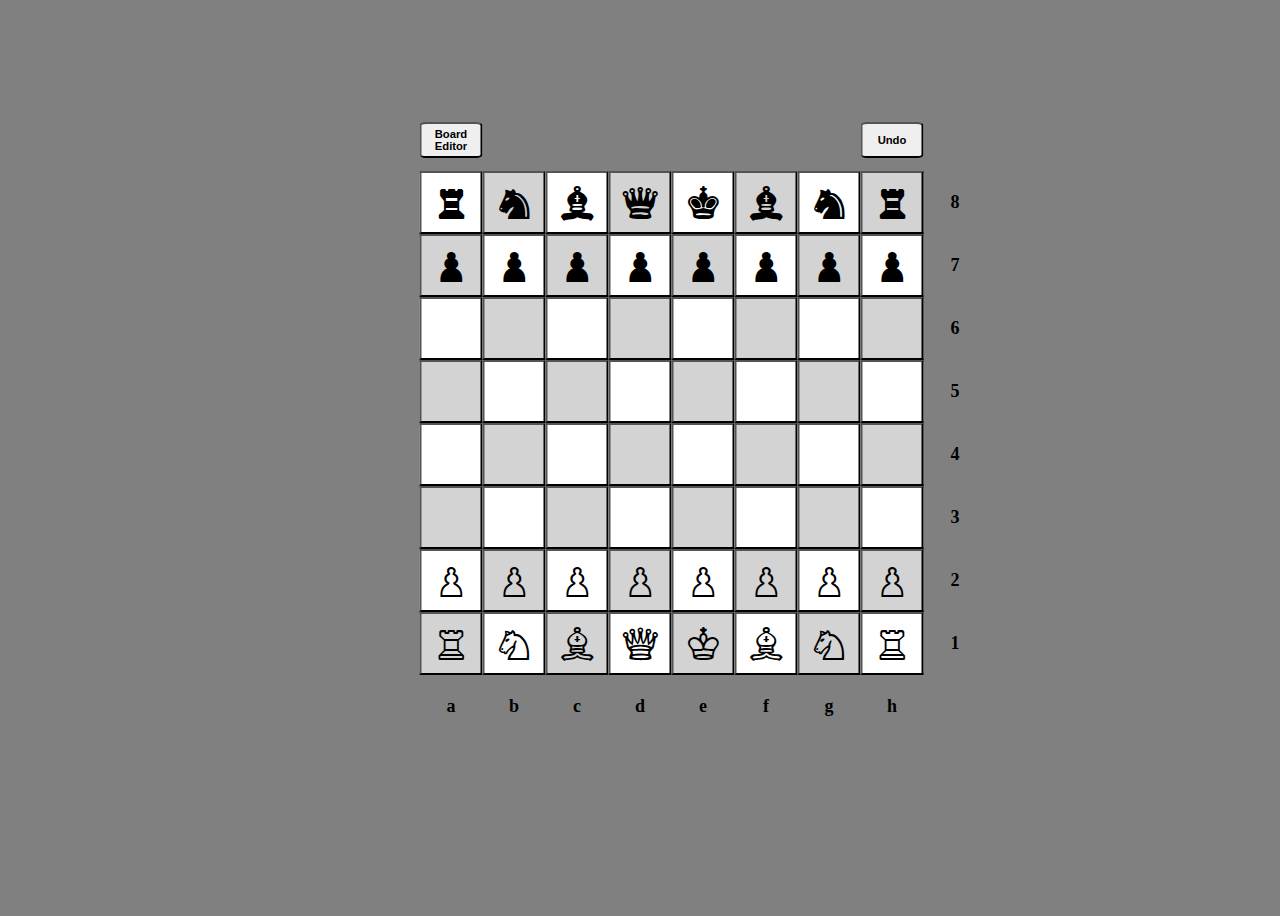
==== commit 5877cfbb: "more styling" ====
--- a/index.html
+++ b/index.html
@@ -30,15 +30,14 @@
                         <div class = 'castle show'>
                             <div>
                                 <label>W O-O-O</label>
-                                <input type = 'checkbox' id = 'W O-O-O'>
+                                <input type = 'checkbox' id = 'W O-O-O' class='checkbox'>
                                 <label>W O-O</label>
-                                <input type = 'checkbox' id = 'W O-O'>
-                            </div>
-                            <div>
+                                <input type = 'checkbox' id = 'W O-O' class='checkbox'>
+                                <br>
                                 <label>B O-O-O</label>
-                                <input type = 'checkbox' id = 'B O-O-O'>
+                                <input type = 'checkbox' id = 'B O-O-O' class='checkbox'>
                                 <label>B O-O</label>
-                                <input type = 'checkbox' id = 'B O-O'>
+                                <input type = 'checkbox' id = 'B O-O' class='checkbox'>
                             </div>
                         </div>
                         <button id='a8' class='white board-button cell'>t</button>
--- a/style.css
+++ b/style.css
@@ -103,7 +103,7 @@
 .non-board-button {
     width: 7vmin;
     height: 4vmin;
-    font-size: 1.5vmin;
+    font-size: 1.25vmin;
     border-radius: 10%;
     font-weight: bold;
 }
@@ -126,7 +126,7 @@
     background-color: lightcoral;
     width: 8vmin;
     height: 4vmin;
-    font-size: 1.5vmin;
+    font-size: 1.25vmin;
     border-radius: 10%;
     font-weight: bold;
 }
@@ -156,5 +156,11 @@
 }
 
 label {
-    font-size:  1.2vmin;
-}+    font-size:  1vmin;
+    padding: 0;
+}
+
+.checkbox {
+    width: 1vmin;
+    height: 1vmin;
+}
